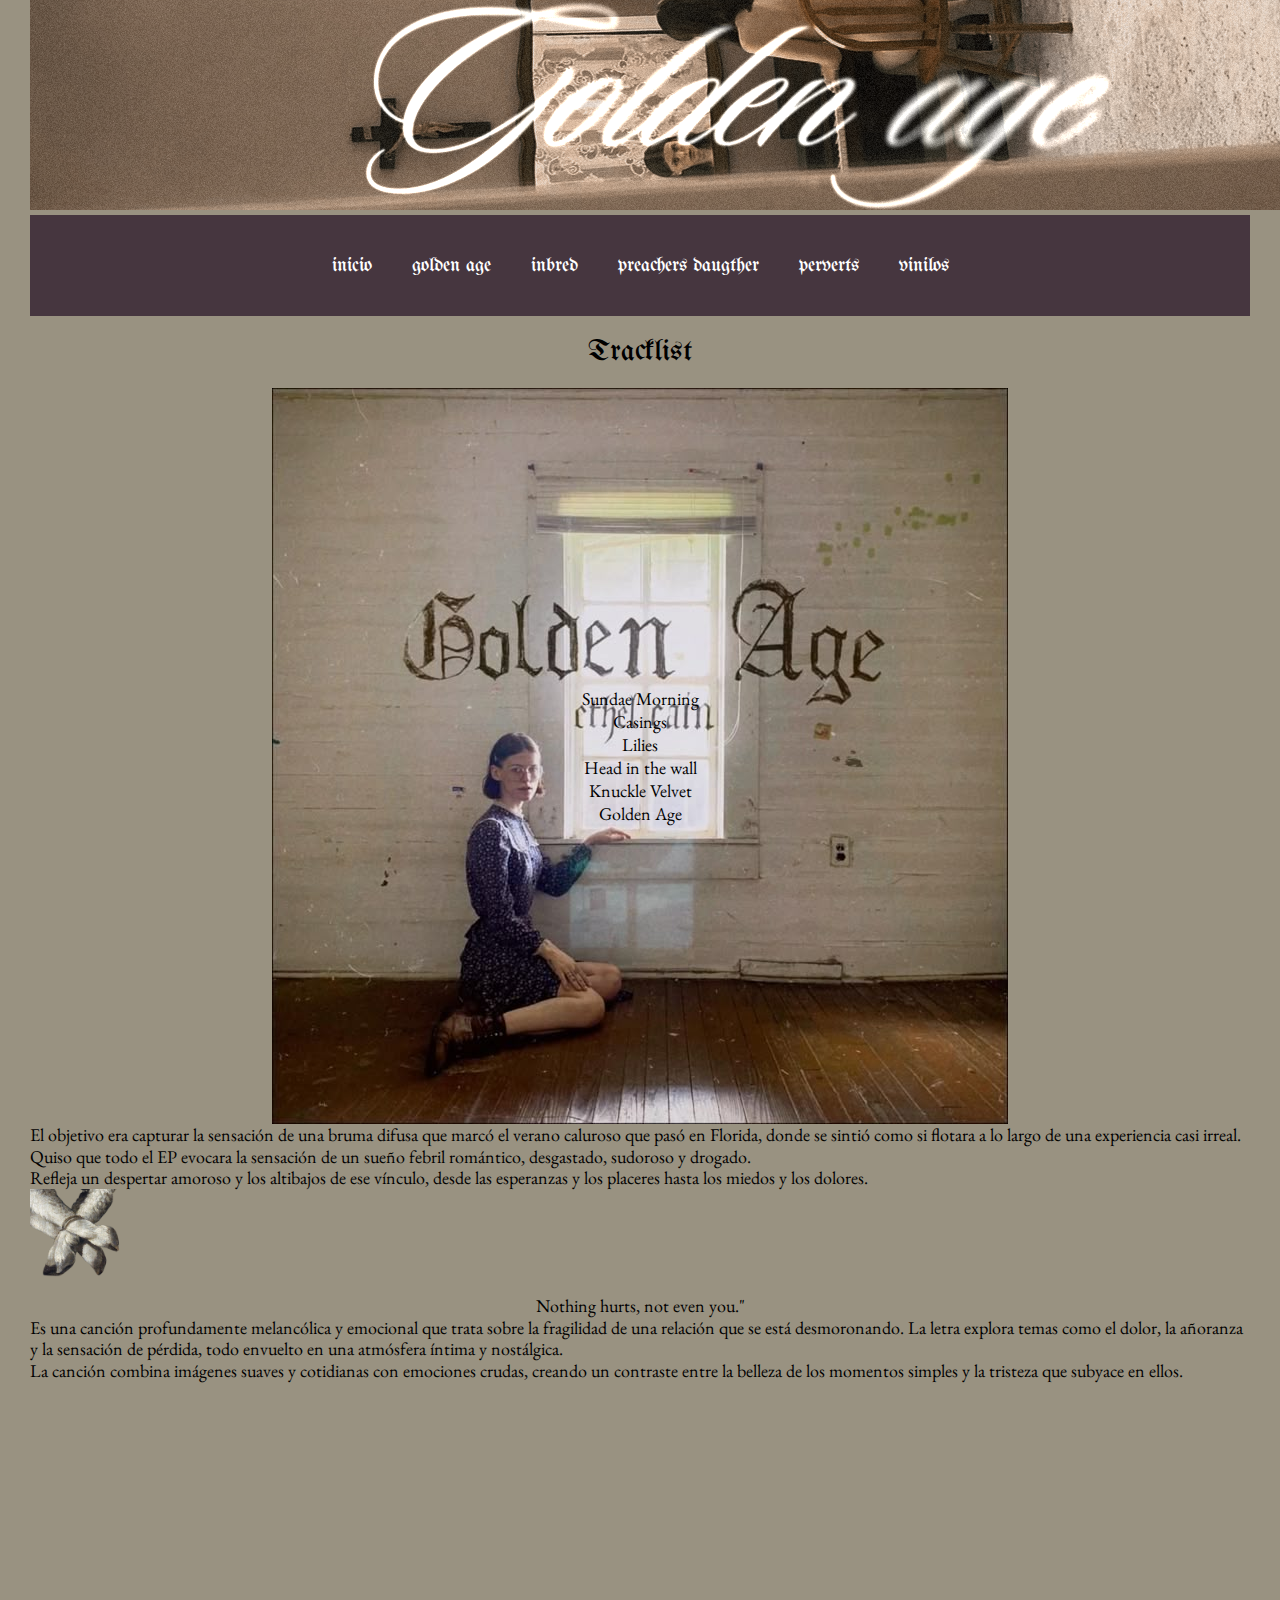
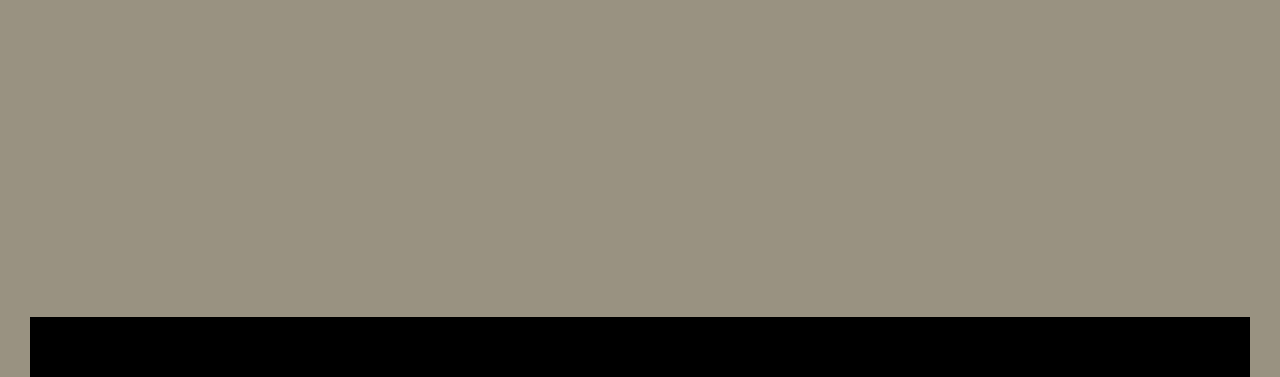
==== pages/goldenage.html @ 649a4d56 "primerversion" ====
<!DOCTYPE html>
<html lang="es">
<head>
    <meta charset="UTF-8">
    <meta name="viewport" content="width=device-width, initial-scale=1.0">
    <title>golden age | album</title>
    <link rel="shortcut icon" href="../favicon.ico" type="image/x-icon">
    <link rel="stylesheet" href="../css/estilos.css">


</head>
<body>
<header>
        <img src="../assets/images/goldenage.png" alt="goldenage divider" class="logotop">
        
        <nav>
                <ul class="menuul">
                    <li> <a class="menua" href="../index.html"> inicio </a> </li>
                    <li> <a class="menua" href="./goldenage.html"> golden age </a> </li>
                    <li> <a class="menua" href="./inbred.html"> inbred </a> </li>
                    <li> <a class="menua" href="./preachersdaugther.html"> preachers daugther </a> </li>
                    <li> <a class="menua" href="./perverts.html"> perverts </a> </li>
                    <li> <a class="menua" href="./vinilos.html"> vinilos </a> </li>
            
                </ul>
            </nav>
    
    <main>
        <section>
            <h1>Tracklist</h1>
         <div class="tracklistgoldenage">
           <ul>
            <ol> Sundae Morning </ol>
            <ol> Casings </ol>
            <ol> Lilies </ol>
            <ol> Head in the wall </ol>
            <ol> Knuckle Velvet </ol>
            <ol> Golden Age </ol>
        </ul>
        </div class="tracklistgoldenage">
        </section>
        
         <section>
            <p>El objetivo era capturar la sensación de una bruma difusa que marcó el verano caluroso que pasó en Florida, donde se sintió como si flotara a lo largo de una experiencia casi irreal. Quiso que todo el EP evocara la sensación de un sueño febril romántico, desgastado, sudoroso y drogado.</p>
            <p> Refleja un despertar amoroso y los altibajos de ese vínculo, desde las esperanzas y los placeres hasta los miedos y los dolores.</p>

            <img src="../assets/images/patitas de cabra.png" alt="fly" height="100" width="100"> 

            <h2> Nothing hurts, not even you."</h2>

        </section>
<section>    
    <p>  Es una canción profundamente melancólica y emocional que trata sobre la fragilidad de una relación que se está desmoronando. La letra explora temas como el dolor, la añoranza y la sensación de pérdida, todo envuelto en una atmósfera íntima y nostálgica.</P>

     <P> La canción combina imágenes suaves y cotidianas con emociones crudas, creando un contraste entre la belleza de los momentos simples y la tristeza que subyace en ellos. </p>
     <iframe width="909" height="530" src="https://www.youtube.com/embed/g4BfJV8tcfI" title="Sunday Morning" frameborder="0" allow="accelerometer; autoplay; clipboard-write; encrypted-media; gyroscope; picture-in-picture; web-share" referrerpolicy="strict-origin-when-cross-origin" allowfullscreen> </iframe>

    </main>
    <footer>
        
    </footer>
</body>
</html>
---- css/estilos.css ----
/* intento de port de fuentes de google fonts a css */
@import url('https://fonts.googleapis.com/css2?family=UnifrakturMaguntia&display=swap');
@import url('https://fonts.googleapis.com/css2?family=EB+Garamond&display=swap');

/* acá me embolé con las fuentes jeje */
.EB-Garamond-regular {
    font-family: 'EB Garamond', serif;
    font-weight: 400;
    font-style: normal;
}

.unifrakturmaguntia-regular {
    font-family: "UnifrakturMaguntia", serif;
    font-weight: 400;
    font-style: normal;
}

/* esto sería el reseteo de valores! junto con los margenes d la página en sí */
* {
    margin: 0;
    padding: 0;
    box-sizing: border-box;
}

/* principalmente elementos modificados intencionados inicialmente en el index */

body {
    background-color: #999281;
    font-family: "EB Garamond", serif;
    margin: 0 30px;
}

/* esto es el header */
nav {
    background-color: #46363F;
    text-align: center;
    padding: 20px;
    font-size: 20px;
    font-family: "UnifrakturMaguntia", serif;
    font-weight: 400;
    font-style: normal;
}

.menuul {
    list-style: none;
    padding: 0;
    display: flex;
    justify-content: center;
}

.menua {
    color: #fff;
    text-decoration: none;
    display: inline-block;
    padding: 20px;
    font-size: 20px;
    font-family: "UnifrakturMaguntia", serif;
    font-weight: 400;
    font-style: normal;
}

/* esto ya es el contenido */
main .hayden {
    font-size: 18px;
    color: #fff;
    margin-bottom: 5px;
    font-family: "EB Garamond", serif;
    font-weight: 400;
    font-style: normal;
    float: left;
    margin-right: 20px;
    height: auto;
}

main .ethelcainmoño {
    float: right;
    width: 80px;
    height: 80px;
    margin-left: 20px;
    height: auto;
}

main .texto {
    font-size: 18px;
    color: #000000;
    width: 448px;
    overflow: hidden;
    font-family: "EB Garamond", serif;
    font-weight: 400;
    font-style: normal;
    text-align: center;
    padding: 20px;
}

h1 {
    padding: 20px;
    font-size: 30px;
    color: #000000;
    font-family: "UnifrakturMaguntia", serif;
    font-weight: 400;
    font-style: normal;
    text-align: center;
}

h2 {
    font-size: 18px;
    color: #000000;
    font-family: "EB Garamond", serif;
    font-weight: 400;
    font-style: normal;
    text-align: center;
    padding: 0px;
}

h3 {
    font-size: 13px;
    color: #ffffff;
    font-family: "UnifrakturMaguntia", serif;
    font-weight: 200;
    font-style: normal;
    text-align: center;
    padding: 0px;
}

h4 {
    font-size: 12px;
    color: #ffffff;
    font-family: "EB Garamond", serif;
    font-weight: 400;
    font-style: normal;
    text-align: left;
    padding: 0px;
}

.etherdef {
    margin: 5px 20px 20px 20px;
}

p {
    font-size: 18px;
    color: #000000;
    line-height: 1.2; /* espaciado entre lineas */
    font-family: "EB Garamond", serif;
    font-weight: 400;
    font-style: normal;
}

.discos {
    list-style: none;
    padding: 0;
    display: flex;
    justify-content: center;
}

a {
    color: #fff;
    text-decoration: none;
    display: inline-block;
    padding: 40px;
    font-size: 20px;
    font-family: "UnifrakturMaguntia", serif;
    font-weight: 400;
    font-style: normal;
}

.discografía {
    background-image: -webkit-gradient(linear, left top, left bottom, from(#46363F), to(#000000));
    font-size: 18px;
    color: #000000;
    font-family: "EB Garamond", serif;
    font-weight: 400;
    font-style: normal;
    text-align: center;
    padding: 20px;
}

/* Acá empiezan los estilos de las páginas de los discos */

.tracklistinbred {
    background-image: url(../assets/images/portadas/ib.jpg); brightness(80%);
    width: 736px; 
    height: 736px;   
    align-content: center;
    font-size: 18px;
    color: #000000;
    font-family: "EB Garamond", serif;
    font-weight: 400;
    font-style: normal;
    text-align: center;
    padding: 20px;
    
    display: flex;
    justify-content: center;
    align-items: center;
    margin: 0 auto;
    background-position: center;
}

    .tracklistgoldenage {
        background-image: url(../assets/images/portadas/ge.jpg); brightness(80%);
        width: 736px; 
        height: 736px;   
        align-content: center;
        font-size: 18px;
        color: #000000;
        font-family: "EB Garamond", serif;
        font-weight: 400;
        font-style: normal;
        text-align: center;
        padding: 20px;
        
        display: flex;
        justify-content: center;
        align-items: center;
        margin: 0 auto;
        background-position: center;
    }
}

.tracklistpreachersdaughter {
    background-image: url(../assets/images/portadas/ge.jpg); brightness(80%);
width: 736px; 
height: 736px;   
align-content: center;
font-size: 18px;
color: #000000;
font-family: "EB Garamond", serif;
font-weight: 400;
font-style: normal;
text-align: center;
padding: 20px;

display: flex;
justify-content: center;
align-items: center;
margin: 0 auto;
background-position: center;
}  

/* esto claramente es el footer */


footer {
   height: fit-content;
    background-color: #000000;
    text-decoration-color: #ffffff;
   display: grid;
   grid template-columns: 1fr 1fr;
   grid-template-rows: 1fr 1fr 1fr 1fr;
   grid-gap: 20px;  

}

.poema {
    width: 50%;
    font-size: 12px;
    font-family: "EB Garamond", serif;
    font-weight: 400;
    font-style: normal;
    padding: 20px;
    text-align: center;
}
.preorder {
    width: 50%;
    align-content: rigth;
    color: #fff;
    text-decoration: none;
    display: inline-block;
font-size: 14px;    
padding: 10px;
    font-size: 15px;
    font-family: "UnifrakturMaguntia", serif;
    font-weight: 400;
    font-style: normal;
}

.footul {
    list-style: none;
    padding: 0;
    display: flex;
    justify-content: center;
}

.foot {
    color: #fff;
    text-decoration: none;
    display: inline-block;
    padding: 10pxpx;
    font-size: 15px;
    font-family: "UnifrakturMaguntia", serif;
    font-weight: 400;
    font-style: normal;
}
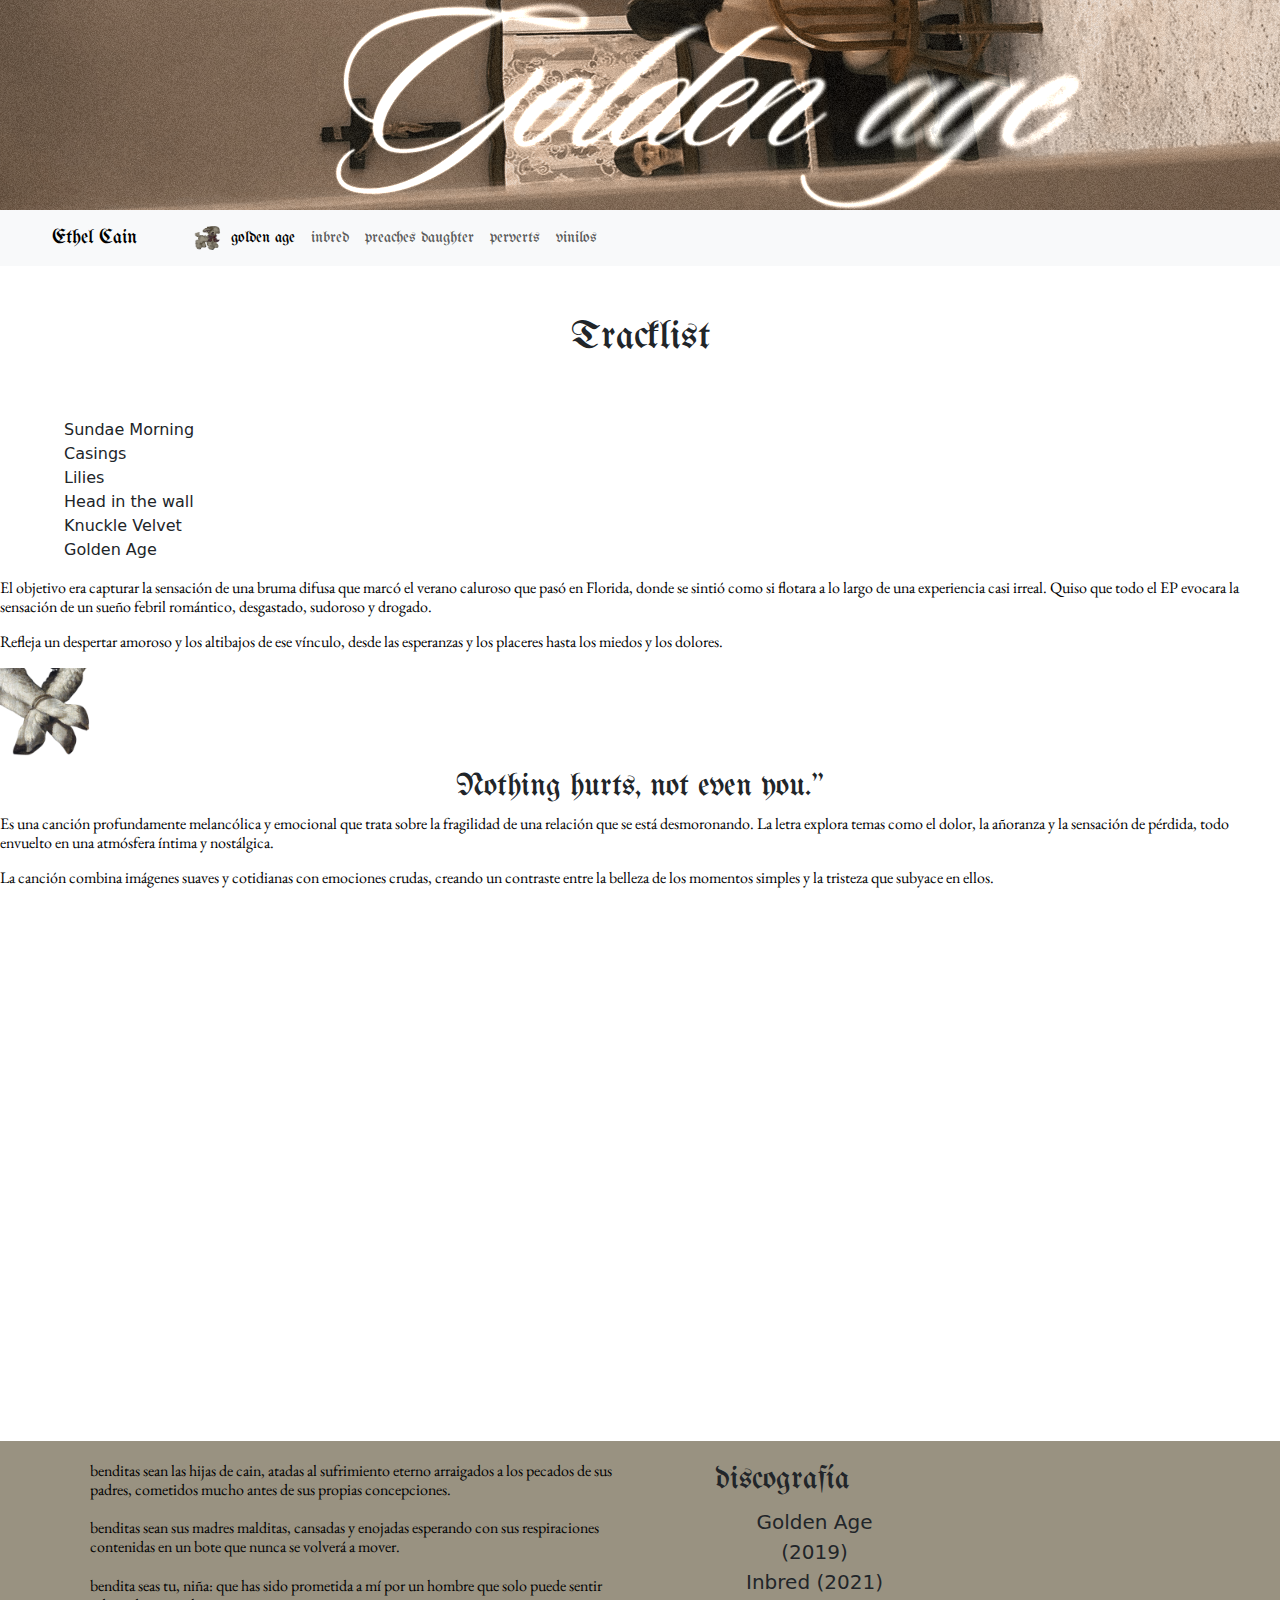
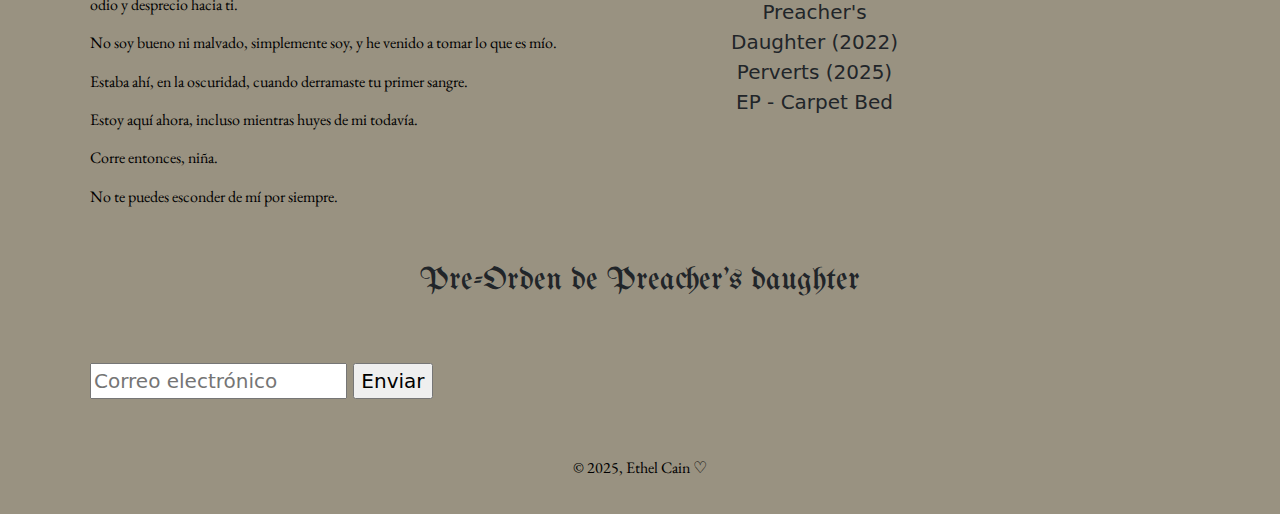
==== commit 75c4cecb: "agregando bootstrap y modificando estilos" ====
--- a/pages/goldenage.html
+++ b/pages/goldenage.html
@@ -6,24 +6,43 @@
     <title>golden age | album</title>
     <link rel="shortcut icon" href="../favicon.ico" type="image/x-icon">
     <link rel="stylesheet" href="../css/estilos.css">
-
+    <link rel="stylesheet" href="../css/bootstrap.min.css">
 
 </head>
 <body>
 <header>
         <img src="../assets/images/goldenage.png" alt="goldenage divider" class="logotop">
-        
-        <nav>
-                <ul class="menuul">
-                    <li> <a class="menua" href="../index.html"> inicio </a> </li>
-                    <li> <a class="menua" href="./goldenage.html"> golden age </a> </li>
-                    <li> <a class="menua" href="./inbred.html"> inbred </a> </li>
-                    <li> <a class="menua" href="./preachersdaugther.html"> preachers daugther </a> </li>
-                    <li> <a class="menua" href="./perverts.html"> perverts </a> </li>
-                    <li> <a class="menua" href="./vinilos.html"> vinilos </a> </li>
-            
-                </ul>
-            </nav>
+      
+<nav class="navbar navbar-expand-lg bg-body-tertiary">
+    <div class="container-fluid">
+      <a class="navbar-brand" href="../index.html">Ethel Cain</a>
+      <img src="../assets/images/bichito_coso.png" alt="Logo" width="30" height="24" class="d-inline-block align-text-top">
+      <button class="navbar-toggler" type="button" data-bs-toggle="collapse" data-bs-target="#navbarNav" aria-controls="navbarNav" aria-expanded="false" aria-label="Toggle navigation">
+        <span class="navbar-toggler-icon"></span>
+      </button>
+      <div class="collapse navbar-collapse" id="navbarNav">
+        <ul class="navbar-nav">
+          <li class="nav-item">
+            <a class="nav-link active" aria-current="page" href="goldenage.html">golden age</a>
+          </li>
+          <li class="nav-item">
+            <a class="nav-link" href="inbred.html">inbred</a>
+          </li>
+          <li class="nav-item">
+            <a class="nav-link" href="preachersdaugther.html">preaches daughter</a>
+          </li>
+          <li class="nav-item">
+            <a class="nav-link" href="perverts.html">perverts</a>
+          </li>
+          <li class="nav-item">
+            <a class="nav-link" href="vinilos.html">vinilos</a>
+          </li>          
+        </ul>
+      </div>
+    </div>
+  </nav>
+  
+   </header>
     
     <main>
         <section>
@@ -57,7 +76,73 @@
 
     </main>
     <footer>
-        
-    </footer>
+      <div class="container">
+          <div class="row">
+              <div class="col-md-6 bg-1 box d-flex-center text-left">
+                  <p>benditas sean las hijas de cain, atadas al sufrimiento eterno arraigados a los pecados de sus padres, cometidos mucho antes de sus propias concepciones. <br>
+  
+                      <br>benditas sean sus madres malditas, cansadas y enojadas esperando con sus respiraciones contenidas en un bote que nunca se volverá a mover. <br>
+                      
+                    <br>bendita seas tu, niña: que has sido prometida a mí por un hombre que solo puede sentir odio y desprecio hacia ti.<br>
+                      
+                    <br>No soy bueno ni malvado, simplemente soy, y he venido a tomar lo que es mío. <br>
+                      
+                    <br>Estaba ahí, en la oscuridad, cuando derramaste tu primer sangre.<br>
+                      
+                    <br>Estoy aquí ahora, incluso mientras huyes de mi todavía.<br>
+                      
+                    <br>Corre entonces, niña.<br>
+                      
+                    <br>No te puedes esconder de mí por siempre. 
+                      </p>
+              </div>
+              
+              <div class="col-md-3 bg-2 box d-flex-center text-center">
+                  <h2>discografía</h2>
+                  
+                  <ul>
+                     
+                        <ol>  Golden Age (2019)</ol>
+      
+                        <ol>   Inbred (2021)</ol>
+      
+                        <ol>  Preacher's Daughter (2022)</ol>
+      
+                        <ol>    Perverts (2025)</ol>
+      
+                        <ol>   EP - Carpet Bed </ol>
+                      
+      
+                  </ul>
+               </div>
+  
+              
+              <div class="col-md-3 bg-3 box d-flex-center text-right">
+              <!-- <p>TEXTO<br>TEXTO<br>TEXTO<br>TEXTO</p> -->
+              </div>
+          </div>
+          
+          <!-- Segunda fila (4) -->
+          <div class="row">
+              <div class="col-12 bg-4 box d-flex-center">
+                      <h2>Pre-Orden de Preacher's daughter</h2>
+              
+                      <form action="">
+                      <input type="email" placeholder="Correo electrónico" id="preordenar">
+                      <input type="submit" value="Enviar" id="enviarpreorder">
+                      <a href="https://ethelcain.ffm.to/preachersdaughtervinyl"></a>
+                      </form>
+              </div>
+          </div>
+  
+          <!-- Tercera fila (5) -->
+          <div class="row">
+              <div class="col-12 bg-5 box d-flex-center text-center">
+                  <p> <br> © 2025, Ethel Cain ♡ <br> </p>
+              </div>
+          </div>
+      </div>
+
+<script src="https://cdn.jsdelivr.net/npm/bootstrap@5.3.0/dist/js/bootstrap.bundle.min.js"></script>
 </body>
 </html>--- a/css/estilos.css
+++ b/css/estilos.css
@@ -15,70 +15,18 @@
     font-style: normal;
 }
 
-/* esto sería el reseteo de valores! junto con los margenes d la página en sí */
-* {
-    margin: 0;
-    padding: 0;
-    box-sizing: border-box;
-}
 
 /* principalmente elementos modificados intencionados inicialmente en el index */
-
 body {
     background-color: #999281;
     font-family: "EB Garamond", serif;
     margin: 0 30px;
 }
 
-/* esto es el header */
-nav {
-    background-color: #46363F;
-    text-align: center;
-    padding: 20px;
-    font-size: 20px;
-    font-family: "UnifrakturMaguntia", serif;
-    font-weight: 400;
-    font-style: normal;
+.logotop {
+    img-fluid w-100 h-100
 }
 
-.menuul {
-    list-style: none;
-    padding: 0;
-    display: flex;
-    justify-content: center;
-}
-
-.menua {
-    color: #fff;
-    text-decoration: none;
-    display: inline-block;
-    padding: 20px;
-    font-size: 20px;
-    font-family: "UnifrakturMaguntia", serif;
-    font-weight: 400;
-    font-style: normal;
-}
-
-/* esto ya es el contenido */
-main .hayden {
-    font-size: 18px;
-    color: #fff;
-    margin-bottom: 5px;
-    font-family: "EB Garamond", serif;
-    font-weight: 400;
-    font-style: normal;
-    float: left;
-    margin-right: 20px;
-    height: auto;
-}
-
-main .ethelcainmoño {
-    float: right;
-    width: 80px;
-    height: 80px;
-    margin-left: 20px;
-    height: auto;
-}
 
 main .texto {
     font-size: 18px;
@@ -93,7 +41,7 @@
 }
 
 h1 {
-    padding: 20px;
+    padding: 3rem;
     font-size: 30px;
     color: #000000;
     font-family: "UnifrakturMaguntia", serif;
@@ -103,9 +51,9 @@
 }
 
 h2 {
-    font-size: 18px;
+    font-size: 2rem;
     color: #000000;
-    font-family: "EB Garamond", serif;
+    font-family: "UnifrakturMaguntia", serif;
     font-weight: 400;
     font-style: normal;
     text-align: center;
@@ -123,33 +71,22 @@
 }
 
 h4 {
-    font-size: 12px;
+    font-size: 1rem;
     color: #ffffff;
-    font-family: "EB Garamond", serif;
-    font-weight: 400;
-    font-style: normal;
-    text-align: left;
-    padding: 0px;
-}
-
-.etherdef {
-    margin: 5px 20px 20px 20px;
-}
-
-p {
-    font-size: 18px;
-    color: #000000;
     line-height: 1.2; /* espaciado entre lineas */
     font-family: "EB Garamond", serif;
     font-weight: 400;
     font-style: normal;
 }
 
-.discos {
-    list-style: none;
-    padding: 0;
-    display: flex;
-    justify-content: center;
+
+p {
+    font-size: 1rem;
+    color: #000000;
+    line-height: 1.2; /* espaciado entre lineas */
+    font-family: "EB Garamond", serif;
+    font-weight: 400;
+    font-style: normal;
 }
 
 a {
@@ -161,6 +98,16 @@
     font-family: "UnifrakturMaguntia", serif;
     font-weight: 400;
     font-style: normal;
+}
+
+.box {
+    padding: 10px;
+}
+
+.image-placeholder {
+    width: 100%;
+    height: 100px;
+
 }
 
 .discografía {
@@ -176,119 +123,31 @@
 
 /* Acá empiezan los estilos de las páginas de los discos */
 
-.tracklistinbred {
-    background-image: url(../assets/images/portadas/ib.jpg); brightness(80%);
-    width: 736px; 
-    height: 736px;   
-    align-content: center;
-    font-size: 18px;
-    color: #000000;
-    font-family: "EB Garamond", serif;
-    font-weight: 400;
-    font-style: normal;
-    text-align: center;
-    padding: 20px;
-    
-    display: flex;
-    justify-content: center;
-    align-items: center;
-    margin: 0 auto;
-    background-position: center;
-}
-
-    .tracklistgoldenage {
-        background-image: url(../assets/images/portadas/ge.jpg); brightness(80%);
-        width: 736px; 
-        height: 736px;   
-        align-content: center;
-        font-size: 18px;
-        color: #000000;
-        font-family: "EB Garamond", serif;
-        font-weight: 400;
-        font-style: normal;
-        text-align: center;
-        padding: 20px;
-        
-        display: flex;
-        justify-content: center;
-        align-items: center;
-        margin: 0 auto;
-        background-position: center;
-    }
-}
-
-.tracklistpreachersdaughter {
-    background-image: url(../assets/images/portadas/ge.jpg); brightness(80%);
-width: 736px; 
-height: 736px;   
-align-content: center;
-font-size: 18px;
-color: #000000;
-font-family: "EB Garamond", serif;
-font-weight: 400;
-font-style: normal;
-text-align: center;
-padding: 20px;
-
-display: flex;
-justify-content: center;
-align-items: center;
-margin: 0 auto;
-background-position: center;
-}  
 
 /* esto claramente es el footer */
 
+footer {
+    background-color: #999281;
+.box { padding: 20px; font-size: 20px; }
+        .bg-1 { /* Gris claro */
+        .bg-2 {  color: white; } /* Marrón oscuro */
+        .bg-3 {  color: white; } /* Azul oscuro */
+        .bg-4 { color: white; text-align: center; } /* Rojo oscuro */
+        .bg-5  /* Gris claro */
+        
+        /* Estilos para alinear el texto */
+        .text-left { text-align: left; }
+        .text-center { text-align: center; }
+        .text-right { text-align: right; }
 
-footer {
-   height: fit-content;
-    background-color: #000000;
-    text-decoration-color: #ffffff;
-   display: grid;
-   grid template-columns: 1fr 1fr;
-   grid-template-rows: 1fr 1fr 1fr 1fr;
-   grid-gap: 20px;  
+        /* Flexbox para centrar verticalmente */
+        .d-flex-center { 
+            display: flex; 
+            align-items: center; 
+            justify-content: center; 
+            height: 100%; 
+        }
+    }
 
-}
 
-.poema {
-    width: 50%;
-    font-size: 12px;
-    font-family: "EB Garamond", serif;
-    font-weight: 400;
-    font-style: normal;
-    padding: 20px;
-    text-align: center;
-}
-.preorder {
-    width: 50%;
-    align-content: rigth;
-    color: #fff;
-    text-decoration: none;
-    display: inline-block;
-font-size: 14px;    
-padding: 10px;
-    font-size: 15px;
-    font-family: "UnifrakturMaguntia", serif;
-    font-weight: 400;
-    font-style: normal;
-}
 
-.footul {
-    list-style: none;
-    padding: 0;
-    display: flex;
-    justify-content: center;
-}
-
-.foot {
-    color: #fff;
-    text-decoration: none;
-    display: inline-block;
-    padding: 10pxpx;
-    font-size: 15px;
-    font-family: "UnifrakturMaguntia", serif;
-    font-weight: 400;
-    font-style: normal;
-}
-
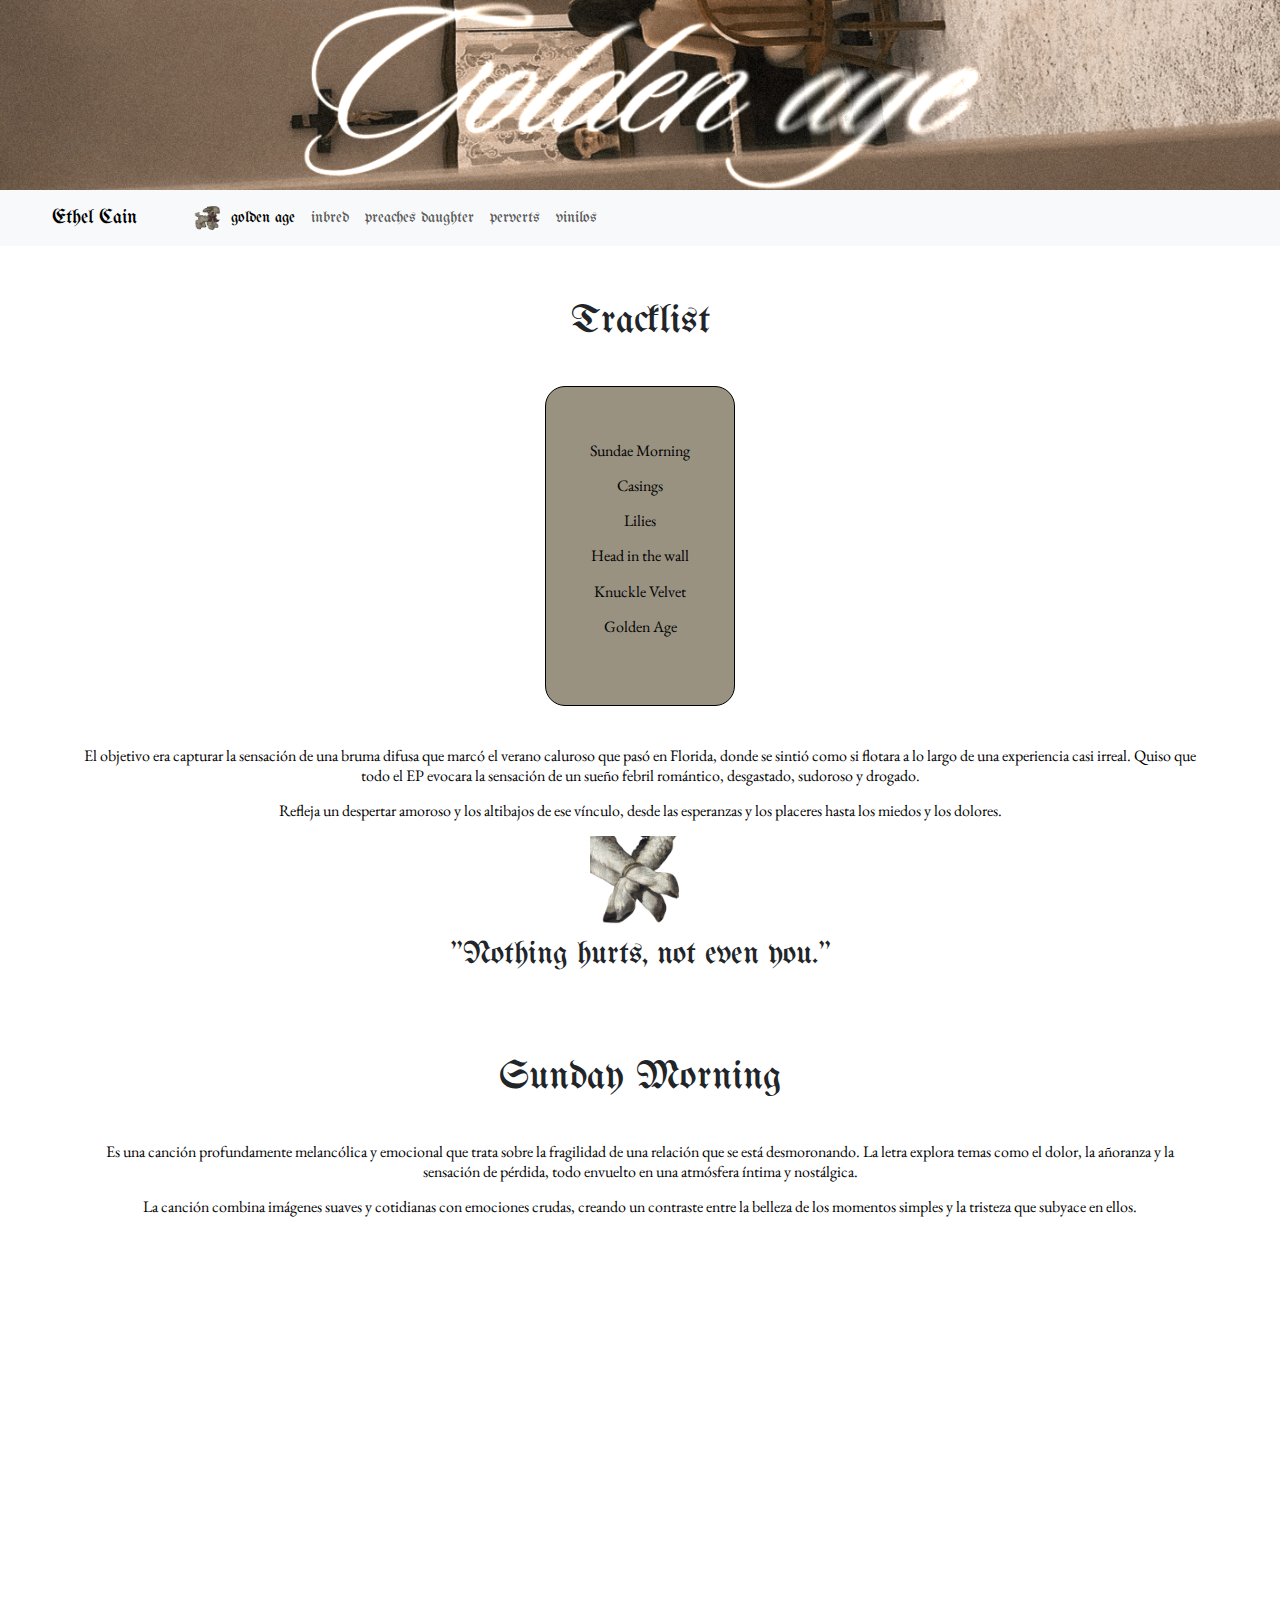
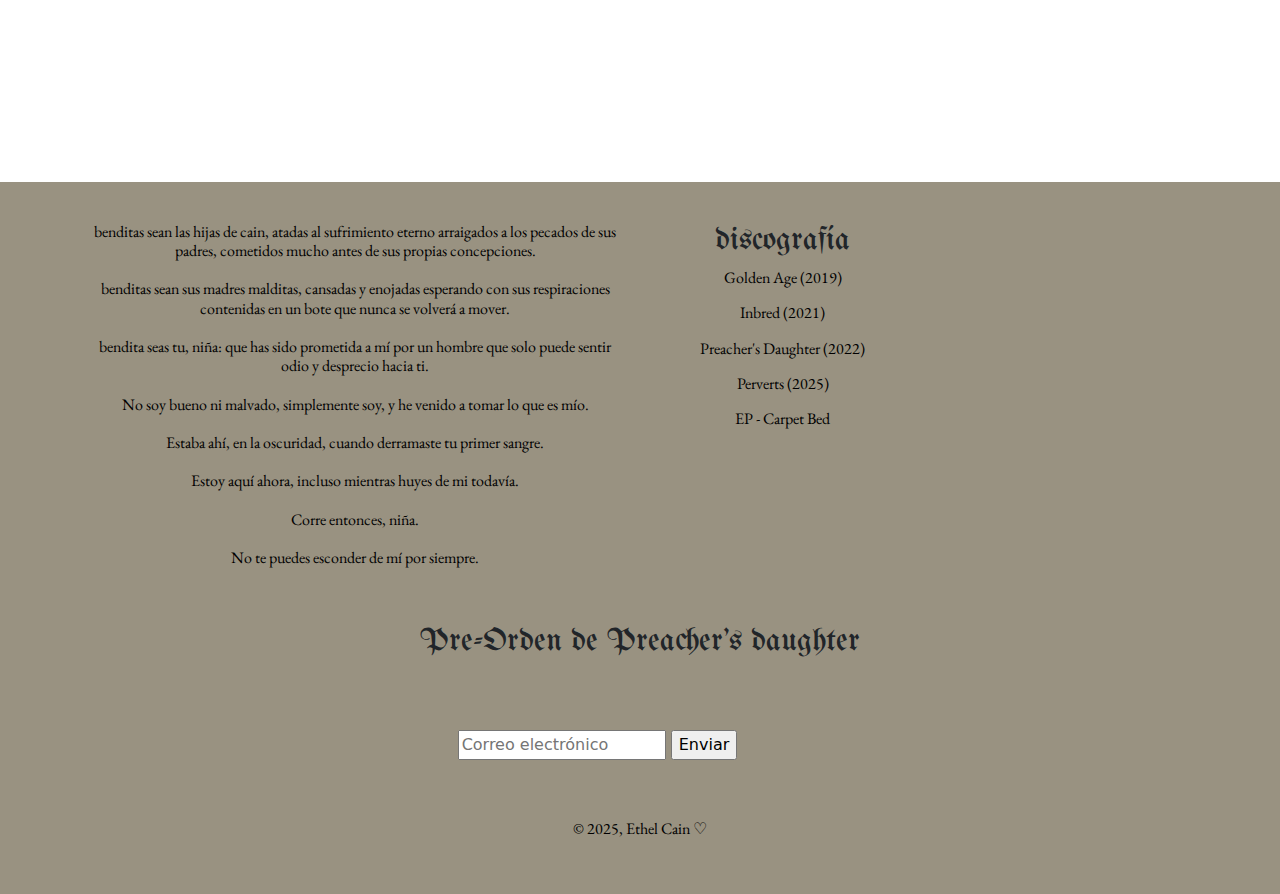
==== commit c0f0273c: "segunda preentrega" ====
--- a/pages/goldenage.html
+++ b/pages/goldenage.html
@@ -11,7 +11,7 @@
 </head>
 <body>
 <header>
-        <img src="../assets/images/goldenage.png" alt="goldenage divider" class="logotop">
+        <img src="../assets/images/goldenage.png" alt="golden age divider" class="img-fluid">
       
 <nav class="navbar navbar-expand-lg bg-body-tertiary">
     <div class="container-fluid">
@@ -45,103 +45,109 @@
    </header>
     
     <main>
-        <section>
-            <h1>Tracklist</h1>
-         <div class="tracklistgoldenage">
-           <ul>
-            <ol> Sundae Morning </ol>
-            <ol> Casings </ol>
-            <ol> Lilies </ol>
-            <ol> Head in the wall </ol>
-            <ol> Knuckle Velvet </ol>
-            <ol> Golden Age </ol>
-        </ul>
-        </div class="tracklistgoldenage">
-        </section>
+      <main class="d-flex flex-column align-items-center text-center">
+        <section class="container">
+         
+          <h1>Tracklist</h1>
+         <div class="tracklist">
+            <p>Sundae Morning </p>
+            <p>Casings </p>
+            <p>Lilies </p>
+            <p>Head in the wall </p>
+            <p>Knuckle Velvet </p>
+            <p>Golden Age </p>
+        </div class="tracklist">
+        </section class="container">
         
-         <section>
+         <section class="container">
             <p>El objetivo era capturar la sensación de una bruma difusa que marcó el verano caluroso que pasó en Florida, donde se sintió como si flotara a lo largo de una experiencia casi irreal. Quiso que todo el EP evocara la sensación de un sueño febril romántico, desgastado, sudoroso y drogado.</p>
             <p> Refleja un despertar amoroso y los altibajos de ese vínculo, desde las esperanzas y los placeres hasta los miedos y los dolores.</p>
 
             <img src="../assets/images/patitas de cabra.png" alt="fly" height="100" width="100"> 
 
-            <h2> Nothing hurts, not even you."</h2>
+            <h2> "Nothing hurts, not even you."</h2>
 
-        </section>
-<section>    
+        </section class="container">
+<section class="container">    
+
+  <h1>Sunday Morning</h1>
     <p>  Es una canción profundamente melancólica y emocional que trata sobre la fragilidad de una relación que se está desmoronando. La letra explora temas como el dolor, la añoranza y la sensación de pérdida, todo envuelto en una atmósfera íntima y nostálgica.</P>
 
      <P> La canción combina imágenes suaves y cotidianas con emociones crudas, creando un contraste entre la belleza de los momentos simples y la tristeza que subyace en ellos. </p>
      <iframe width="909" height="530" src="https://www.youtube.com/embed/g4BfJV8tcfI" title="Sunday Morning" frameborder="0" allow="accelerometer; autoplay; clipboard-write; encrypted-media; gyroscope; picture-in-picture; web-share" referrerpolicy="strict-origin-when-cross-origin" allowfullscreen> </iframe>
-
-    </main>
-    <footer>
-      <div class="container">
-          <div class="row">
-              <div class="col-md-6 bg-1 box d-flex-center text-left">
-                  <p>benditas sean las hijas de cain, atadas al sufrimiento eterno arraigados a los pecados de sus padres, cometidos mucho antes de sus propias concepciones. <br>
+    </section class="container">
+    
+  </main>
   
-                      <br>benditas sean sus madres malditas, cansadas y enojadas esperando con sus respiraciones contenidas en un bote que nunca se volverá a mover. <br>
-                      
-                    <br>bendita seas tu, niña: que has sido prometida a mí por un hombre que solo puede sentir odio y desprecio hacia ti.<br>
-                      
-                    <br>No soy bueno ni malvado, simplemente soy, y he venido a tomar lo que es mío. <br>
-                      
-                    <br>Estaba ahí, en la oscuridad, cuando derramaste tu primer sangre.<br>
-                      
-                    <br>Estoy aquí ahora, incluso mientras huyes de mi todavía.<br>
-                      
-                    <br>Corre entonces, niña.<br>
-                      
-                    <br>No te puedes esconder de mí por siempre. 
-                      </p>
-              </div>
-              
-              <div class="col-md-3 bg-2 box d-flex-center text-center">
-                  <h2>discografía</h2>
-                  
-                  <ul>
-                     
-                        <ol>  Golden Age (2019)</ol>
-      
-                        <ol>   Inbred (2021)</ol>
-      
-                        <ol>  Preacher's Daughter (2022)</ol>
-      
-                        <ol>    Perverts (2025)</ol>
-      
-                        <ol>   EP - Carpet Bed </ol>
-                      
-      
-                  </ul>
-               </div>
   
-              
-              <div class="col-md-3 bg-3 box d-flex-center text-right">
-              <!-- <p>TEXTO<br>TEXTO<br>TEXTO<br>TEXTO</p> -->
-              </div>
-          </div>
-          
-          <!-- Segunda fila (4) -->
-          <div class="row">
-              <div class="col-12 bg-4 box d-flex-center">
-                      <h2>Pre-Orden de Preacher's daughter</h2>
-              
-                      <form action="">
-                      <input type="email" placeholder="Correo electrónico" id="preordenar">
-                      <input type="submit" value="Enviar" id="enviarpreorder">
-                      <a href="https://ethelcain.ffm.to/preachersdaughtervinyl"></a>
-                      </form>
-              </div>
-          </div>
+  <footer>
+    <footer class="text-center">
+    <div class="container">
+        <div class="row">
+            <div class="col-md-6 bg-1 box d-flex-center text-left">
+                <p>benditas sean las hijas de cain, atadas al sufrimiento eterno arraigados a los pecados de sus padres, cometidos mucho antes de sus propias concepciones. <br>
   
-          <!-- Tercera fila (5) -->
-          <div class="row">
-              <div class="col-12 bg-5 box d-flex-center text-center">
-                  <p> <br> © 2025, Ethel Cain ♡ <br> </p>
-              </div>
-          </div>
-      </div>
+                    <br>benditas sean sus madres malditas, cansadas y enojadas esperando con sus respiraciones contenidas en un bote que nunca se volverá a mover. <br>
+                    
+                  <br>bendita seas tu, niña: que has sido prometida a mí por un hombre que solo puede sentir odio y desprecio hacia ti.<br>
+                    
+                  <br>No soy bueno ni malvado, simplemente soy, y he venido a tomar lo que es mío. <br>
+                    
+                  <br>Estaba ahí, en la oscuridad, cuando derramaste tu primer sangre.<br>
+                    
+                  <br>Estoy aquí ahora, incluso mientras huyes de mi todavía.<br>
+                    
+                  <br>Corre entonces, niña.<br>
+                    
+                  <br>No te puedes esconder de mí por siempre. 
+                    </p>
+            </div>
+            
+            <div class="col-md-3 bg-2 box d-flex-center text-center">
+                <h2>discografía</h2>
+                
+                   
+                      <p>  Golden Age (2019)</p>
+    
+                      <p>   Inbred (2021)</p>
+    
+                      <p>  Preacher's Daughter (2022)</pp>
+    
+                      <p>    Perverts (2025)</p>
+    
+                      <p>   EP - Carpet Bed </p>
+                    
+    
+                </ul>
+             </div>
+  
+            
+            <div class="col-md-3 bg-3 box d-flex-center text-right">
+            <!-- <p>TEXTO<br>TEXTO<br>TEXTO<br>TEXTO</p> -->
+            </div>
+        </div>
+        
+        <!-- Segunda fila (4) -->
+        <div class="row">
+            <div class="col-12 bg-4 box d-flex-center">
+                    <h2>Pre-Orden de Preacher's daughter</h2>
+            
+                    <form action="">
+                    <input type="email" placeholder="Correo electrónico" id="preordenar">
+                    <input type="submit" value="Enviar" id="enviarpreorder">
+                    <a href="https://ethelcain.ffm.to/preachersdaughtervinyl"></a>
+                    </form>
+            </div>
+        </div>
+  
+        <!-- Tercera fila (5) -->
+        <div class="row">
+            <div class="col-12 bg-5 box d-flex-center text-center">
+                <p> <br> © 2025, Ethel Cain ♡ <br> </p>
+            </div>
+        </div>
+    </div>
+    </footer>
 
 <script src="https://cdn.jsdelivr.net/npm/bootstrap@5.3.0/dist/js/bootstrap.bundle.min.js"></script>
 </body>
--- a/css/estilos.css
+++ b/css/estilos.css
@@ -24,8 +24,7 @@
 }
 
 .logotop {
-    img-fluid w-100 h-100
-}
+    width: auto;}
 
 
 main .texto {
@@ -41,7 +40,7 @@
 }
 
 h1 {
-    padding: 3rem;
+    padding: 2rem;
     font-size: 30px;
     color: #000000;
     font-family: "UnifrakturMaguntia", serif;
@@ -87,6 +86,7 @@
     font-family: "EB Garamond", serif;
     font-weight: 400;
     font-style: normal;
+    text-align: center;
 }
 
 a {
@@ -100,11 +100,41 @@
     font-style: normal;
 }
 
+.ul {
+    padding: 20px;
+    list-style: none; /* Elimina los puntos de la lista */
+    margin: 0; /* Elimina el margen por defecto */
+    display: flex; /* Utiliza flexbox para alinear los elementos */
+    flex-wrap: wrap; /* Permite que los elementos se envuelvan en varias líneas */
+    justify-content: center; /* Centra los elementos horizontalmente */
+}
+
+.ol {
+    padding: 20px;
+    list-style: none; /* Elimina los puntos de la lista */
+    margin: 0; /* Elimina el margen por defecto */
+    display: flex; /* Utiliza flexbox para alinear los elementos */
+    flex-wrap: wrap; /* Permite que los elementos se envuelvan en varias líneas */
+    justify-content: center; /* Centra los elementos horizontalmente */
+}
+
 .box {
-    padding: 10px;
+    padding: 20px;
+    list-style: 1px solid #000000;
+}
+
+.container {
+    padding: 20px;
+    display: flex;
+    flex-direction: column; /* Makes the content vertical */
+    align-items: center; /* Centers items horizontally */
+    justify-content: center; /* Centers items vertically */
+    overflow: hidden;
+    
 }
 
 .image-placeholder {
+    padding: 20px;
     width: 100%;
     height: 100px;
 
@@ -121,6 +151,23 @@
     padding: 20px;
 }
 
+.tracklist {
+    border: #000000 solid 1px;
+    padding: 20px;
+    font-size: 1rem;
+    background-color: #999281;
+    color: #000000;
+    width: 190px;
+    height: 320px;
+    position: relative;
+    display: flex;
+    flex-direction: column; /* Makes the content vertical */
+    align-items: center; /* Centers items horizontally */
+    justify-content: center; /* Centers items vertically */
+    overflow: hidden;
+    border-radius: 20px;
+}
+
 /* Acá empiezan los estilos de las páginas de los discos */
 
 
@@ -128,7 +175,7 @@
 
 footer {
     background-color: #999281;
-.box { padding: 20px; font-size: 20px; }
+.box { padding: 20px; font-size: 1rem; }
         .bg-1 { /* Gris claro */
         .bg-2 {  color: white; } /* Marrón oscuro */
         .bg-3 {  color: white; } /* Azul oscuro */
@@ -147,7 +194,8 @@
             justify-content: center; 
             height: 100%; 
         }
-    }
-
-
-
+    }}
+
+
+
+/* Acá termina el footer */